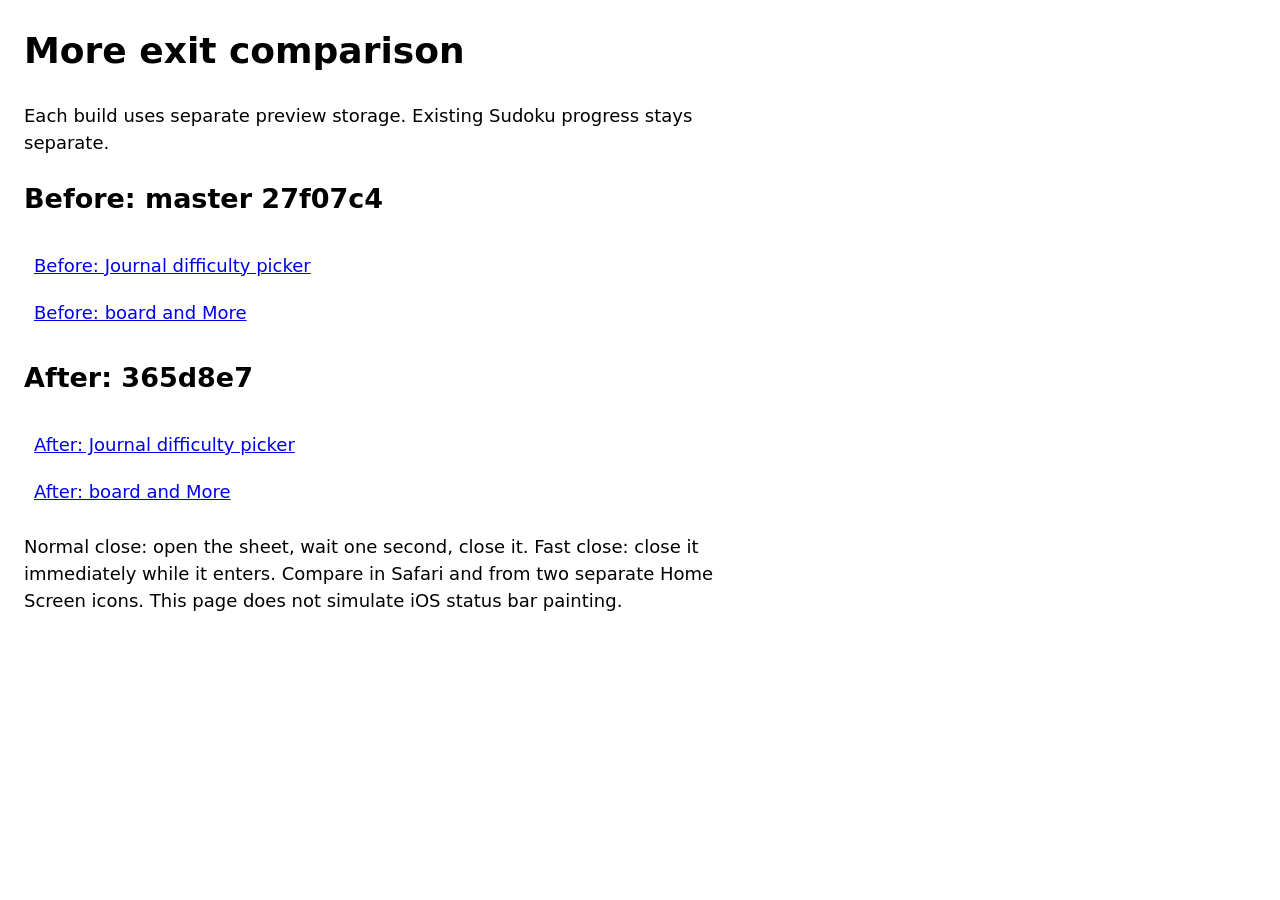
==== more-exit-r2/index.html @ 6093c990 "Add isolated master and More exit iPhone comparison previews" ====
<!doctype html><html lang="en"><meta name="viewport" content="width=device-width,initial-scale=1,viewport-fit=cover"><title>More exit: iPhone comparison</title><style>body{font:18px system-ui;max-width:46rem;margin:24px;line-height:1.5}a{display:block;padding:10px}</style><h1>More exit comparison</h1><p>Each build uses separate preview storage. Existing Sudoku progress stays separate.</p><h2>Before: master 27f07c4</h2><a href="master/?freeze">Before: Journal difficulty picker</a><a href="master/?shot=1&freeze">Before: board and More</a><h2>After: 365d8e7</h2><a href="head/?freeze">After: Journal difficulty picker</a><a href="head/?shot=1&freeze">After: board and More</a><p>Normal close: open the sheet, wait one second, close it. Fast close: close it immediately while it enters. Compare in Safari and from two separate Home Screen icons. This page does not simulate iOS status bar painting.</p></html>
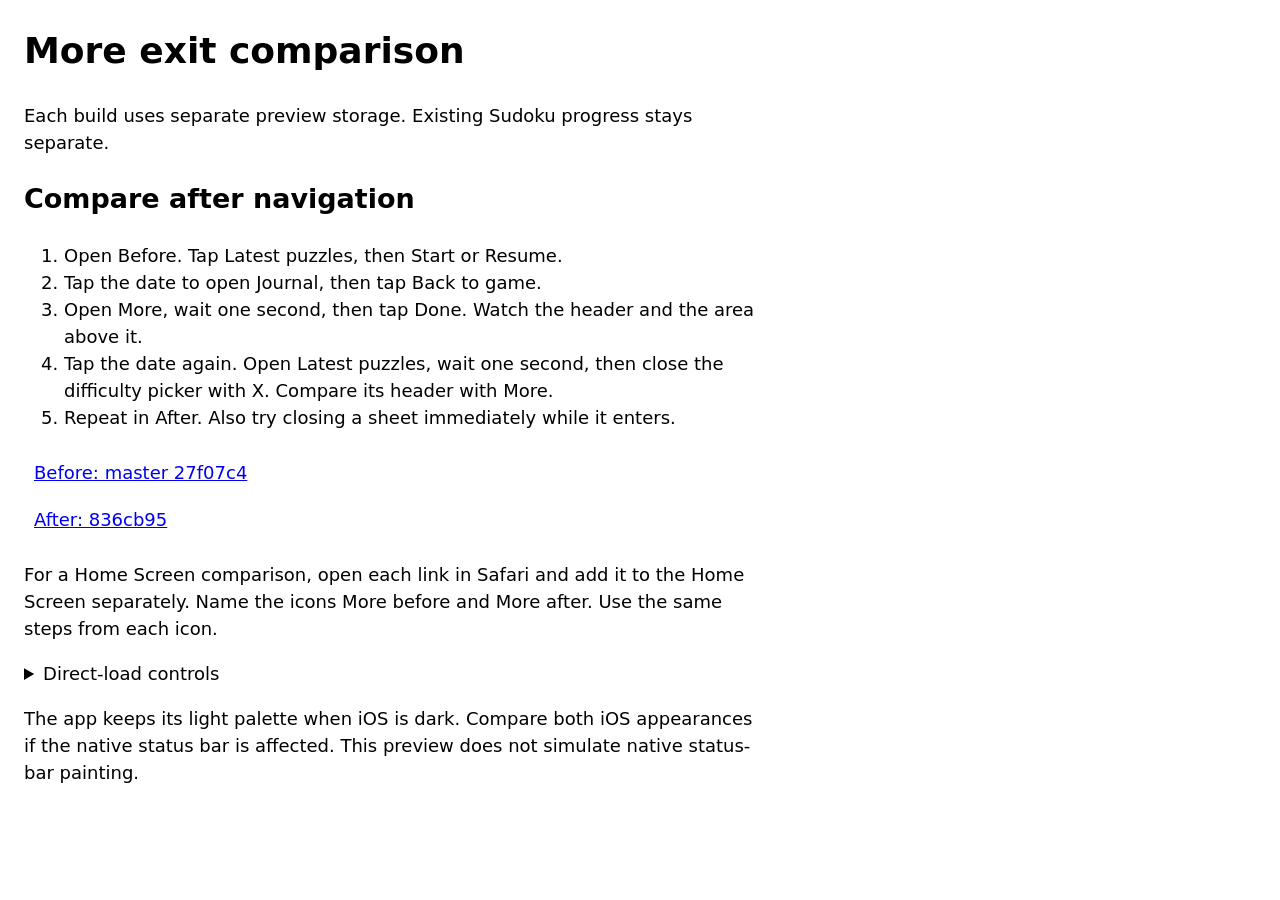
==== commit 8e394dab: "Update More comparison with the shared view-bound exit" ====
--- a/more-exit-r2/index.html
+++ b/more-exit-r2/index.html
@@ -1 +1 @@
-<!doctype html><html lang="en"><meta name="viewport" content="width=device-width,initial-scale=1,viewport-fit=cover"><title>More exit: iPhone comparison</title><style>body{font:18px system-ui;max-width:46rem;margin:24px;line-height:1.5}a{display:block;padding:10px}</style><h1>More exit comparison</h1><p>Each build uses separate preview storage. Existing Sudoku progress stays separate.</p><h2>Before: master 27f07c4</h2><a href="master/?freeze">Before: Journal difficulty picker</a><a href="master/?shot=1&freeze">Before: board and More</a><h2>After: 365d8e7</h2><a href="head/?freeze">After: Journal difficulty picker</a><a href="head/?shot=1&freeze">After: board and More</a><p>Normal close: open the sheet, wait one second, close it. Fast close: close it immediately while it enters. Compare in Safari and from two separate Home Screen icons. This page does not simulate iOS status bar painting.</p></html>+<!doctype html><html lang="en"><meta name="viewport" content="width=device-width,initial-scale=1,viewport-fit=cover"><title>More exit: iPhone comparison</title><style>body{font:18px system-ui;max-width:46rem;margin:24px;line-height:1.5}a{display:block;padding:10px}</style><h1>More exit comparison</h1><p>Each build uses separate preview storage. Existing Sudoku progress stays separate.</p><h2>Compare after navigation</h2><ol><li>Open Before. Tap Latest puzzles, then Start or Resume.</li><li>Tap the date to open Journal, then tap Back to game.</li><li>Open More, wait one second, then tap Done. Watch the header and the area above it.</li><li>Tap the date again. Open Latest puzzles, wait one second, then close the difficulty picker with X. Compare its header with More.</li><li>Repeat in After. Also try closing a sheet immediately while it enters.</li></ol><a href="master/">Before: master 27f07c4</a><a href="head/">After: 836cb95</a><p>For a Home Screen comparison, open each link in Safari and add it to the Home Screen separately. Name the icons More before and More after. Use the same steps from each icon.</p><details><summary>Direct-load controls</summary><p>A direct page load has no incoming view animation. These controls preserve that path. Use the navigation steps above to reproduce the header difference.</p><a href="master/?shot=1&amp;freeze">Before: board fixture</a><a href="head/?shot=1&amp;freeze">After: board fixture</a></details><p>The app keeps its light palette when iOS is dark. Compare both iOS appearances if the native status bar is affected. This preview does not simulate native status-bar painting.</p></html>
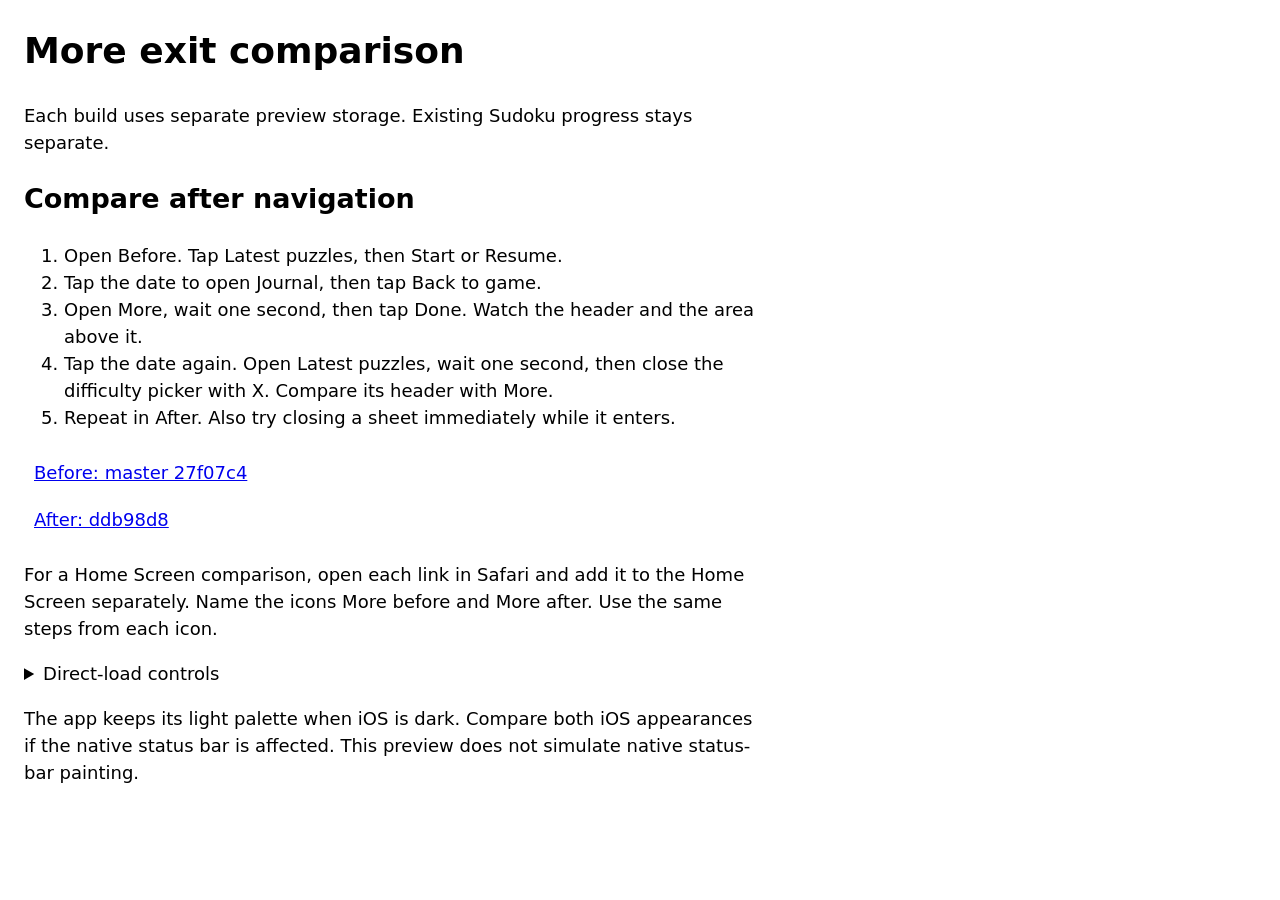
==== commit 6be98151: "Use the final top-layer handoff in the iPhone comparison" ====
--- a/more-exit-r2/index.html
+++ b/more-exit-r2/index.html
@@ -1 +1 @@
-<!doctype html><html lang="en"><meta name="viewport" content="width=device-width,initial-scale=1,viewport-fit=cover"><title>More exit: iPhone comparison</title><style>body{font:18px system-ui;max-width:46rem;margin:24px;line-height:1.5}a{display:block;padding:10px}</style><h1>More exit comparison</h1><p>Each build uses separate preview storage. Existing Sudoku progress stays separate.</p><h2>Compare after navigation</h2><ol><li>Open Before. Tap Latest puzzles, then Start or Resume.</li><li>Tap the date to open Journal, then tap Back to game.</li><li>Open More, wait one second, then tap Done. Watch the header and the area above it.</li><li>Tap the date again. Open Latest puzzles, wait one second, then close the difficulty picker with X. Compare its header with More.</li><li>Repeat in After. Also try closing a sheet immediately while it enters.</li></ol><a href="master/">Before: master 27f07c4</a><a href="head/">After: 836cb95</a><p>For a Home Screen comparison, open each link in Safari and add it to the Home Screen separately. Name the icons More before and More after. Use the same steps from each icon.</p><details><summary>Direct-load controls</summary><p>A direct page load has no incoming view animation. These controls preserve that path. Use the navigation steps above to reproduce the header difference.</p><a href="master/?shot=1&amp;freeze">Before: board fixture</a><a href="head/?shot=1&amp;freeze">After: board fixture</a></details><p>The app keeps its light palette when iOS is dark. Compare both iOS appearances if the native status bar is affected. This preview does not simulate native status-bar painting.</p></html>+<!doctype html><html lang="en"><meta name="viewport" content="width=device-width,initial-scale=1,viewport-fit=cover"><title>More exit: iPhone comparison</title><style>body{font:18px system-ui;max-width:46rem;margin:24px;line-height:1.5}a{display:block;padding:10px}</style><h1>More exit comparison</h1><p>Each build uses separate preview storage. Existing Sudoku progress stays separate.</p><h2>Compare after navigation</h2><ol><li>Open Before. Tap Latest puzzles, then Start or Resume.</li><li>Tap the date to open Journal, then tap Back to game.</li><li>Open More, wait one second, then tap Done. Watch the header and the area above it.</li><li>Tap the date again. Open Latest puzzles, wait one second, then close the difficulty picker with X. Compare its header with More.</li><li>Repeat in After. Also try closing a sheet immediately while it enters.</li></ol><a href="master/">Before: master 27f07c4</a><a href="head/">After: ddb98d8</a><p>For a Home Screen comparison, open each link in Safari and add it to the Home Screen separately. Name the icons More before and More after. Use the same steps from each icon.</p><details><summary>Direct-load controls</summary><p>A direct page load has no incoming view animation. These controls preserve that path. Use the navigation steps above to reproduce the header difference.</p><a href="master/?shot=1&amp;freeze">Before: board fixture</a><a href="head/?shot=1&amp;freeze">After: board fixture</a></details><p>The app keeps its light palette when iOS is dark. Compare both iOS appearances if the native status bar is affected. This preview does not simulate native status-bar painting.</p></html>
